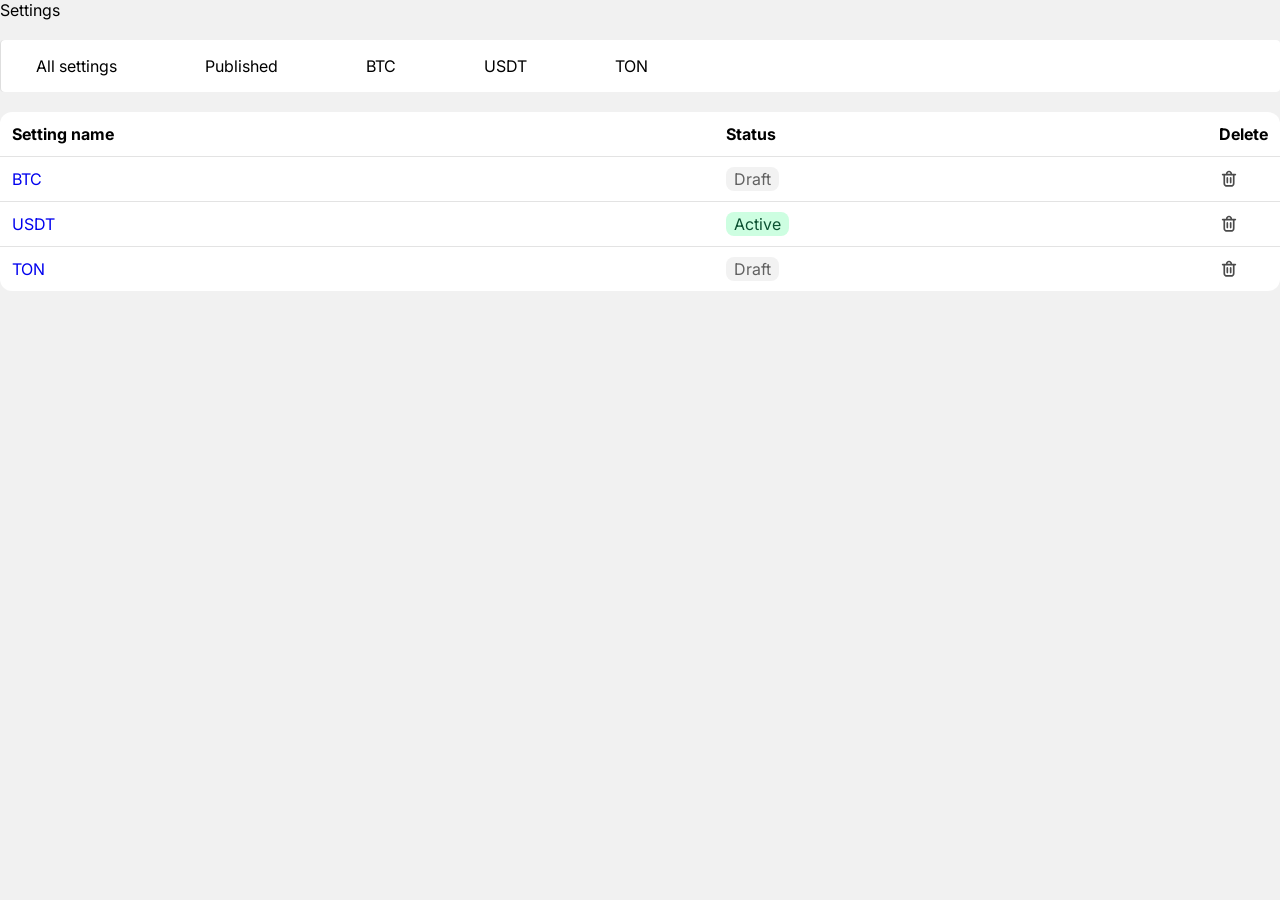
==== index.html @ 53b6f3ab "feat: виправив помилки" ====
<!DOCTYPE html>
<html lang="en">
<head>
    <meta charset="UTF-8">
    <meta name="viewport" content="width=device-width, initial-scale=1.0">
    <title>Web site</title>
    <link rel ="stylesheet" href="./resources/reset.css">
    <link rel ="stylesheet" href="./resources/style.css">
    <link rel="preconnect" href="https://fonts.googleapis.com" />
    <link href="https://fonts.googleapis.com/css2?family=Inter:ital,opsz,wght@0,14..32,100..900;1,14..32,100..900&display=swap" rel="stylesheet">
   
  </head>
<body>
  
      <h1>Settings</h1>
      <div class="wrapper">
        
        <a href="#" class="nav-link">All settings</a>
        <a href="#" class="nav-link">Published</a>
        <a href="#" class="nav-link">BTC</a>
        <a href="#" class="nav-link">USDT</a>
        <a href="#" class="nav-link">TON</a>
      </div>
      <table class="table">
  <thead>
    <tr>
      <th>Setting name</th>
      <th>Status</th>
      <th>Delete</th>
    </tr>
  </thead>
  <tbody>
    <tr class="table-elem">
      <td><a href="#"class="table-link">BTC</a></td>
      <td class="status"><span class="draft">Draft</span></td>
      <td class="delete-icon"><img src="Icon-remove.svg" alt="delete"></td>
    </tr>
    <tr class="table-elem">
      <td><a href="#"class="table-link">USDT</a></td>
      <td class="status"><span class="active">Active</span></td>
      <td class="delete-icon"><img src="Icon-remove.svg" alt="delete"></td>
    </tr>
    <tr class="table-elem">
      <td><a href="#"class="table-link">TON</a></td>
      <td class="status"><span class="draft">Draft</span></td>
      <td class="delete-icon"><img src="Icon-remove.svg" alt="delete"></td>
    </tr>
  </tbody>
</table>
</body>
</html>
---- resources/style.css ----
body{
  font-family: "Inter", sans-serif;
  font-style: normal;
  background-color: #f1f1f1;
}

.container {
  padding: 0 30px;
  display: flex;
  flex-direction: column;
  gap: 27px;
}

.h1{
     color: #000;
  text-align: center;
  font-size: 54px;
  font-weight: bold;
  line-height: 32px;
  letter-spacing: -0.2px;
  text-align: start;
}

.table {
  width: 100%;
  background-color: #fff;
  border-radius: 12px;
  border-collapse: collapse;
}

.table th, .table td {
  border: 1px solid var(--Color-border-border);
  padding: 12px;
  text-align: left;
}

.table-elem {
  height: 44px;
  border-top: 1px solid #e3e3e3;
}

.status {
  height: 20px;
}

.draft {
  background-color: #f2f2f2;
  border-radius: 8px;
  width: 45px;
  color: #616161;
  padding: 2px 8px;
}

.active {
 background-color: #cdfee1;
  border-radius: 8px;
  width: 52px;
  color: #0c5132;
  padding: 2px 8px;
}



.nav-link {
  color: #000;
  display: flex;
  height: 100%;
  align-items: center;
  justify-content: center;
  padding: 10px 36px;
  min-width: 80px;
  white-space: nowrap;
  flex-shrink: 0;
}



.delete-icon  {
  cursor: pointer;
  width: 20px;
  height: 20px;
}

.wrapper {
  display: flex;
  gap: 16px;
  margin: 20px 0;
  width: 100%;
  background-color: #fff;
  height: 52px;
  border-radius: 4px;
  box-shadow: 1px 0 0 0 rgba(0, 0, 0, 0.13) inset;
}
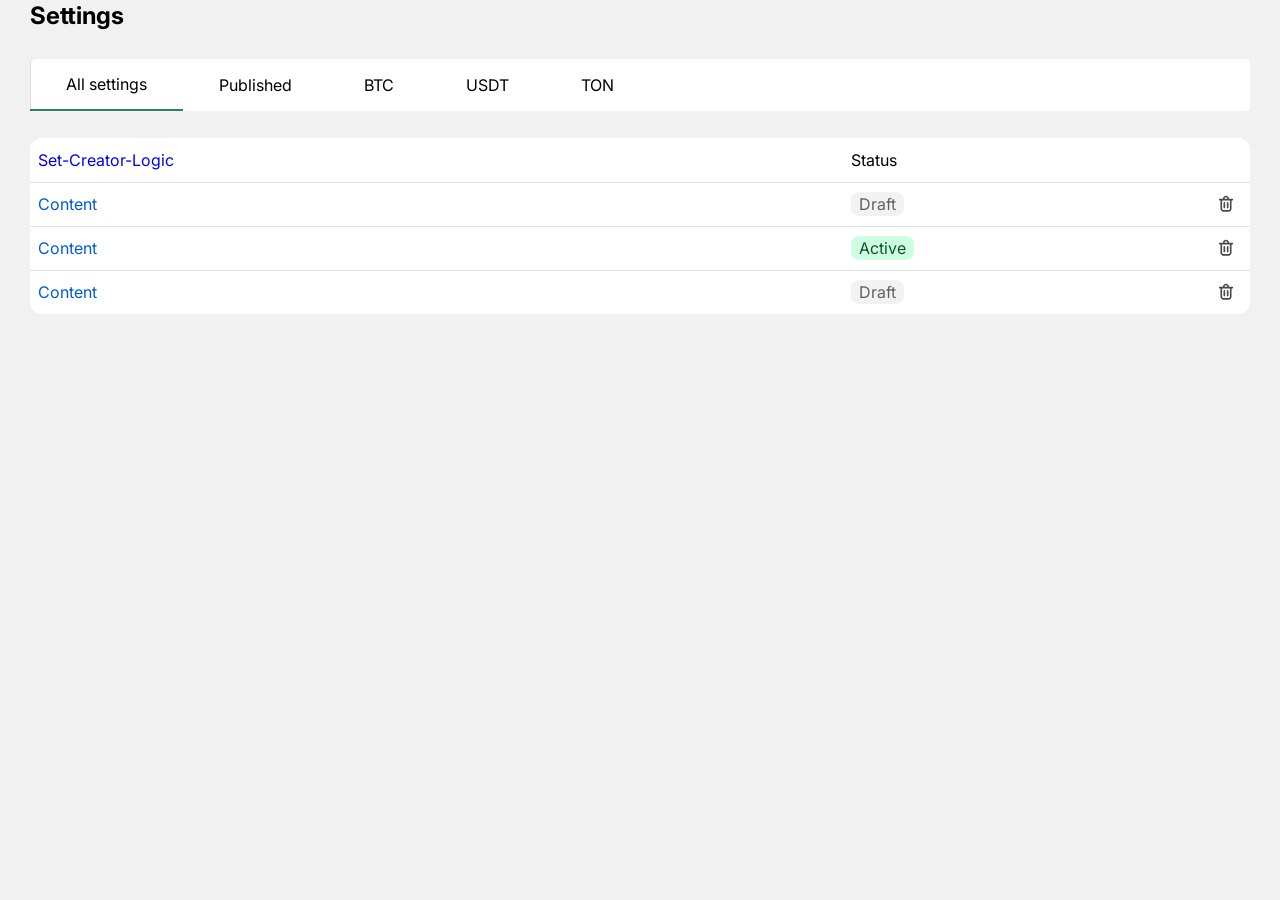
==== commit 6ff9fcc7: "feat: зробив лабу" ====
--- a/index.html
+++ b/index.html
@@ -1,51 +1,73 @@
 <!DOCTYPE html>
 <html lang="en">
-<head>
-    <meta charset="UTF-8">
-    <meta name="viewport" content="width=device-width, initial-scale=1.0">
-    <title>Web site</title>
-    <link rel ="stylesheet" href="./resources/reset.css">
-    <link rel ="stylesheet" href="./resources/style.css">
+  <head>
+    <meta charset="UTF-8" />
+    <meta name="viewport" content="width=device-width, initial-scale=1.0" />
+    <title>Web Site</title>
+    <link rel="stylesheet" href="./resources/reset.css" />
+    <link rel="stylesheet" href="./resources/style.css" />
     <link rel="preconnect" href="https://fonts.googleapis.com" />
-    <link href="https://fonts.googleapis.com/css2?family=Inter:ital,opsz,wght@0,14..32,100..900;1,14..32,100..900&display=swap" rel="stylesheet">
-   
+    <link rel="preconnect" href="https://fonts.gstatic.com" crossorigin />
+    <link
+      href="https://fonts.googleapis.com/css2?family=Inter:ital,opsz,wght@0,14..32,100..900;1,14..32,100..900&display=swap"
+      rel="stylesheet"
+    />
   </head>
-<body>
-  
+  <body>
+    <div class="container">
       <h1>Settings</h1>
-      <div class="wrapper">
-        
-        <a href="#" class="nav-link">All settings</a>
+      <nav class="nav">
+        <a href="#" class="nav-link active-link">All settings</a>
         <a href="#" class="nav-link">Published</a>
         <a href="#" class="nav-link">BTC</a>
         <a href="#" class="nav-link">USDT</a>
         <a href="#" class="nav-link">TON</a>
-      </div>
+      </nav>
       <table class="table">
-  <thead>
-    <tr>
-      <th>Setting name</th>
-      <th>Status</th>
-      <th>Delete</th>
-    </tr>
-  </thead>
-  <tbody>
-    <tr class="table-elem">
-      <td><a href="#"class="table-link">BTC</a></td>
-      <td class="status"><span class="draft">Draft</span></td>
-      <td class="delete-icon"><img src="Icon-remove.svg" alt="delete"></td>
-    </tr>
-    <tr class="table-elem">
-      <td><a href="#"class="table-link">USDT</a></td>
-      <td class="status"><span class="active">Active</span></td>
-      <td class="delete-icon"><img src="Icon-remove.svg" alt="delete"></td>
-    </tr>
-    <tr class="table-elem">
-      <td><a href="#"class="table-link">TON</a></td>
-      <td class="status"><span class="draft">Draft</span></td>
-      <td class="delete-icon"><img src="Icon-remove.svg" alt="delete"></td>
-    </tr>
-  </tbody>
-</table>
-</body>
-</html>
+        <tbody>
+          <thead>
+            <tr>
+              <th class="table-head">
+                <a href="settings.html">Set-Creator-Logic</a>
+              </th>
+              <th class="table-head">Status</th>
+            </tr>
+          </thead>
+          <tr class="table-elem">
+            <td>
+              <a href="#" class="table-link">Content</a>
+            </td>
+            <td class="status"><span class="draft">Draft</span></td>
+            <td class="delete-icon">
+              <button type="button" class="delete-button">
+                <img src="./images/icons/delete-icon.svg" alt="delete icon" />
+              </button>
+            </td>
+          </tr>
+          <tr class="table-elem">
+            <td>
+              <a href="#" class="table-link">Content</a>
+            </td>
+            <td class="status"><span class="active">Active</span></td>
+            <td class="delete-icon">
+              <button type="button" class="delete-button">
+                <img src="./images/icons/delete-icon.svg" alt="delete icon" />
+              </button>
+            </td>
+          </tr>
+          <tr class="table-elem">
+            <td>
+              <a href="#" class="table-link">Content</a>
+            </td>
+            <td class="status"><span class="draft">Draft</span></td>
+            <td class="delete-icon">
+              <button type="button" class="delete-button">
+                <img src="./images/icons/delete-icon.svg" alt="delete icon" />
+              </button>
+            </td>
+          </tr>
+        </tbody>
+      </table>
+    </div>
+  </body>
+</html>
--- a/resources/style.css
+++ b/resources/style.css
@@ -1,68 +1,32 @@
-
-
-body{
+body {
   font-family: "Inter", sans-serif;
   font-style: normal;
   background-color: #f1f1f1;
 }
-
 .container {
   padding: 0 30px;
   display: flex;
   flex-direction: column;
   gap: 27px;
 }
-
-.h1{
-     color: #000;
+h1 {
+  color: #000;
   text-align: center;
-  font-size: 54px;
+  font-size: 24px;
   font-weight: bold;
   line-height: 32px;
   letter-spacing: -0.2px;
   text-align: start;
 }
 
-.table {
-  width: 100%;
-  background-color: #fff;
-  border-radius: 12px;
-  border-collapse: collapse;
-}
-
-.table th, .table td {
-  border: 1px solid var(--Color-border-border);
-  padding: 12px;
-  text-align: left;
-}
-
-.table-elem {
-  height: 44px;
-  border-top: 1px solid #e3e3e3;
-}
-
-.status {
-  height: 20px;
-}
-
-.draft {
-  background-color: #f2f2f2;
-  border-radius: 8px;
-  width: 45px;
-  color: #616161;
-  padding: 2px 8px;
-}
-
-.active {
- background-color: #cdfee1;
-  border-radius: 8px;
-  width: 52px;
-  color: #0c5132;
-  padding: 2px 8px;
-}
-
-
-
+.nav {
+  width: 100%;
+  background-color: #fff;
+  display: flex;
+  height: 52px;
+  border-radius: 4px;
+  box-shadow: 1px 0 0 0 rgba(0, 0, 0, 0.13) inset;
+}
 .nav-link {
   color: #000;
   display: flex;
@@ -74,23 +38,502 @@
   white-space: nowrap;
   flex-shrink: 0;
 }
-
-
-
-.delete-icon  {
-  cursor: pointer;
+.active-link {
+  border-bottom: 2px solid #29845a;
+}
+.table {
+  width: 100%;
+  background-color: #fff;
+  border-radius: 12px;
+  border-collapse: collapse;
+}
+.table-head {
+  text-align: left;
+  height: 44px;
+  font-weight: normal;
+}
+.table-head:first-child {
+  padding-left: 8px;
+}
+.table-elem {
+  height: 44px;
+  border-top: 1px solid #e3e3e3;
+}
+.delete-icon {
   width: 20px;
   height: 20px;
 }
+.table-link {
+  color: #005bd3;
+  padding-left: 8px;
+}
+.delete-button {
+  padding-right: 8px;
+  width: 40px;
+  height: 40px;
+}
+.status {
+  height: 20px;
+}
+.active {
+  background-color: #cdfee1;
+  border-radius: 8px;
+  width: 52px;
+  color: #0c5132;
+  padding: 2px 8px;
+}
+.draft {
+  background-color: #f2f2f2;
+  border-radius: 8px;
+  width: 45px;
+  color: #616161;
+  padding: 2px 8px;
+}
 
 .wrapper {
+  margin-top: 10px;
+  width: 100%;
+  height: 28px;
+  display: flex;
+  justify-content: space-between;
+  align-items: center;
+  margin-bottom: -20px;
+}
+
+.headers-wrapper {
+  display: flex;
+  gap: 12px;
+}
+
+.headers {
+  color: #616161;
+  font-size: 14px;
+  font-weight: 450;
+  line-height: 20px;
+}
+
+.btn-wrapper {
+  display: flex;
+  align-items: center;
+  gap: 6px;
+}
+
+.btn {
+  padding: 6px 12px;
+  border-radius: 8px;
+  background-color: #fff;
+  box-shadow: 0 -1px 0 0 #b5b5b5 inset, -1px 0 0 0 #e3e3e3 inset,
+    1px 0 0 0 #e3e3e3 inset, 0 1px 0 0 #e3e3e3 inset;
+}
+
+.btn:first-child:hover {
+  background-color: #f1f1f1;
+  transition-duration: 200ms;
+}
+
+.disabled {
+  color: #b5b5b5;
+  background-color: #000;
+  opacity: 0.1;
+}
+
+.btn-link {
+  color: #fff;
+  padding: 6px 12px;
+  border-radius: 8px;
+  background-color: #fff;
+  box-shadow: inset 0 1px 2px rgba(255, 255, 255, 0.4),
+    0 2px 4px rgba(0, 0, 0, 0.3), 0 6px 12px rgba(0, 0, 0, 0.2);
+  background-color: #303030;
+}
+
+.btn-link:hover {
+  background-color: #0d0d0d;
+  transition-duration: 200ms;
+}
+
+.input-wrapper {
+  background-color: #fff;
+  width: 100%;
+  height: 86px;
+  border-radius: 4px;
+  padding: 12px;
+  margin-bottom: 36px;
+}
+
+.title {
+  margin-bottom: 12px;
+  color: #303030;
+  font-size: 14px;
+  font-weight: 450;
+  line-height: 20px;
+}
+
+.input {
+  display: flex;
+  padding: 6px 12px 6px;
+  align-items: center;
+  align-self: stretch;
+  border: 1px solid #8a8a8a;
+  border-radius: 8px;
+  background-color: #fdfdfd;
+  width: 100%;
+}
+
+.img-wrapper {
+  width: 800px;
+  height: 420px;
+  background-color: #fff;
+  border-radius: 12px;
+  margin: auto;
+  display: flex;
+  flex-direction: column;
+  align-items: center;
+  padding: 40px 16px 64px;
+  margin-bottom: 36px;
+}
+
+.text {
+  color: #303030;
+  font-size: 14px;
+  font-weight: 650;
+  line-height: 20px;
+  margin-bottom: 6px;
+}
+
+.img {
+  width: 148px;
+  margin-bottom: 27px;
+}
+
+.little-text {
+  color: #303030;
+  font-size: 12px;
+  font-weight: 450;
+  line-height: 16px;
+  margin-bottom: 16px;
+}
+
+.formulas-wrapper {
+  width: 100%;
+  border-radius: 8px;
+  background-color: #fff;
+  padding: 12px;
+  margin-bottom: 20px;
+}
+
+.h3 {
+  color: #303030;
+  font-size: 20px;
+  font-weight: 650;
+  line-height: 24px;
+  letter-spacing: -0.2px;
+  margin-bottom: 12px;
+}
+
+.list-item {
+  display: flex;
+  justify-content: space-between;
+  align-items: center;
+  height: 44px;
+}
+
+.icons-wrapper {
+  display: flex;
+  gap: 30px;
+}
+
+.section {
   display: flex;
   gap: 16px;
-  margin: 20px 0;
-  width: 100%;
-  background-color: #fff;
-  height: 52px;
+  margin-top: -40px;
+  margin-bottom: 20px;
+}
+.formula {
+  width: 50%;
+  background-color: #fff;
+  border-radius: 8px;
+  padding: 28px 20px;
+  height: 632px;
+}
+
+.formula-wrapper {
+  display: flex;
+  gap: 4px;
+  margin-bottom: 14px;
+}
+
+.formula-text {
+  color: #303030;
+  font-size: 20px;
+  font-weight: 650;
+  line-height: 24px;
+  letter-spacing: -0.2px;
+}
+
+.label {
+  margin-bottom: 12px;
+}
+
+.label-text {
+  color: #303030;
+  font-size: 13px;
+  font-weight: 450;
+  line-height: 20px;
+}
+
+.label-bottom-text {
+  color: #616161;
+  font-size: 13px;
+  font-weight: 450;
+  line-height: 20px;
+}
+
+.box {
+  padding: 12px;
+  border: 1px solid #8a8a8a;
+  border-radius: 8px;
+  position: relative;
+}
+
+.box-text {
+  color: #616161;
+  font-size: 13px;
+  font-weight: 450;
+  line-height: 20px;
+  margin-bottom: 4px;
+}
+
+.box-icon {
+  position: absolute;
+  top: 19px;
+  left: 20px;
+}
+
+.box-input {
+  padding-left: 30px;
+}
+
+.box-list-item {
+  display: flex;
+  align-items: center;
+  gap: 10px;
+  padding: 12px;
+}
+
+.box-list-item:not(:first-child) {
+  border-top: 1px solid #e3e3e3;
+}
+
+.box-list-item-text {
+  color: #303030;
+  font-size: 13px;
+  font-weight: 650;
+  line-height: 20px;
+}
+
+.box-btn {
+  width: 100%;
+  color: #fff;
+  padding: 6px 12px;
+  border-radius: 8px;
+  background-color: #fff;
+  box-shadow: inset 0 1px 2px rgba(255, 255, 255, 0.4),
+    0 2px 4px rgba(0, 0, 0, 0.3), 0 6px 12px rgba(0, 0, 0, 0.2);
+  background-color: #303030;
+}
+
+.box-btn:hover {
+  background-color: #0d0d0d;
+  transition-duration: 200ms;
+}
+
+.inner-section {
+  width: 50%;
+  display: flex;
+  flex-direction: column;
+  gap: 12px;
+}
+
+.collections {
+  width: 100%;
+  background-color: #fff;
+  border-radius: 8px;
+  padding: 28px 20px;
+  position: relative;
+}
+
+.collections-icon {
+  position: absolute;
+  top: 71px;
+  left: 26px;
+}
+
+.collections-text {
+  color: #303030;
+  font-size: 20px;
+  font-weight: 650;
+  line-height: 24px;
+  letter-spacing: -0.2px;
+  margin-bottom: 12px;
+}
+
+.checkbox-wrapper {
+  display: flex;
+  gap: 12px;
+}
+
+.custom-checkbox {
+  display: inline-flex;
+  position: relative;
+}
+
+.line::before {
+  content: "";
+  position: absolute;
+  top: 50%;
+  left: 50%;
+  width: 12px;
+  height: 2px;
+  border-radius: 2px;
+  background-color: white;
+  transform: translate(-50%, -50%);
+}
+
+.line {
+  width: 20px;
+  height: 20px;
+  background-color: #fdfdfd;
   border-radius: 4px;
-  box-shadow: 1px 0 0 0 rgba(0, 0, 0, 0.13) inset;
-}
-
+  border: 1px solid #8a8a8a;
+  display: flex;
+  align-items: center;
+  justify-content: center;
+  cursor: pointer;
+  transition: background 0.3s ease;
+}
+
+.line::after {
+  content: "";
+  width: 12px;
+  height: 2px;
+  background-color: white;
+  border-radius: 1px;
+  opacity: 0;
+  transition: opacity 0.2s ease;
+}
+
+.checkbox:checked + .line {
+  background-color: #303030;
+}
+
+.custom-checkbox .checkbox:checked + .line::after {
+  opacity: 1;
+}
+
+.checkbox:checked + .checkbox-checkmark {
+  background-color: #303030;
+}
+
+.checkbox-checkmark {
+  width: 20px;
+  height: 20px;
+  background-color: #fdfdfd;
+  border-radius: 4px;
+  border: 1px solid #8a8a8a;
+  display: flex;
+  align-items: center;
+  justify-content: center;
+  cursor: pointer;
+  transition: background 0.3s ease;
+}
+
+.checkbox-checkmark::after {
+  content: "";
+  width: 6px;
+  height: 9px;
+  border: solid white;
+  border-width: 0 3px 3px 0;
+  border-radius: 1px;
+  transform: rotate(45deg);
+  opacity: 0;
+  transition: opacity 0.2s ease;
+}
+
+.custom-checkbox .checkbox:checked + .checkbox-checkmark::after {
+  opacity: 1;
+}
+
+.checkbox {
+  display: none;
+}
+
+.collections-btn-wrapper {
+  display: flex;
+  gap: 2px;
+}
+
+.collections-btn-cancel {
+  width: 100%;
+  color: #303030;
+  padding: 6px 12px;
+  border-radius: 8px;
+  background-color: #fff;
+  box-shadow: 0 -1px 0 0 #b5b5b5 inset, -1px 0 0 0 #e3e3e3 inset,
+    1px 0 0 0 #e3e3e3 inset, 0 1px 0 0 #e3e3e3 inset;
+}
+
+.collections-btn-save {
+  width: 100%;
+  color: #fff;
+  padding: 6px 12px;
+  border-radius: 8px;
+  box-shadow: inset 0 1px 2px rgba(255, 255, 255, 0.4),
+    0 2px 4px rgba(0, 0, 0, 0.3), 0 6px 12px rgba(0, 0, 0, 0.2);
+  background-color: #303030;
+}
+
+.collections-btn-save:hover {
+  background-color: #0d0d0d;
+  transition-duration: 200ms;
+}
+.collections-btn-cancel:hover {
+  background-color: #ececec;
+  transition-duration: 200ms;
+}
+
+.arrow-icon {
+  position: absolute;
+  right: 20px;
+  top: 36px;
+}
+
+.product-box {
+  display: flex;
+  gap: 6px;
+  align-items: center;
+}
+
+.product-list-item {
+  display: flex;
+  flex-direction: column;
+  gap: 10px;
+  padding: 12px;
+}
+
+.product-list-item:not(:first-child) {
+  border-top: 1px solid #e3e3e3;
+}
+
+.variant-products {
+  padding-left: 36px;
+  display: flex;
+  flex-direction: column;
+  gap: 12px;
+}
+
+.variants {
+  display: flex;
+  gap: 6px;
+  align-items: center;
+}
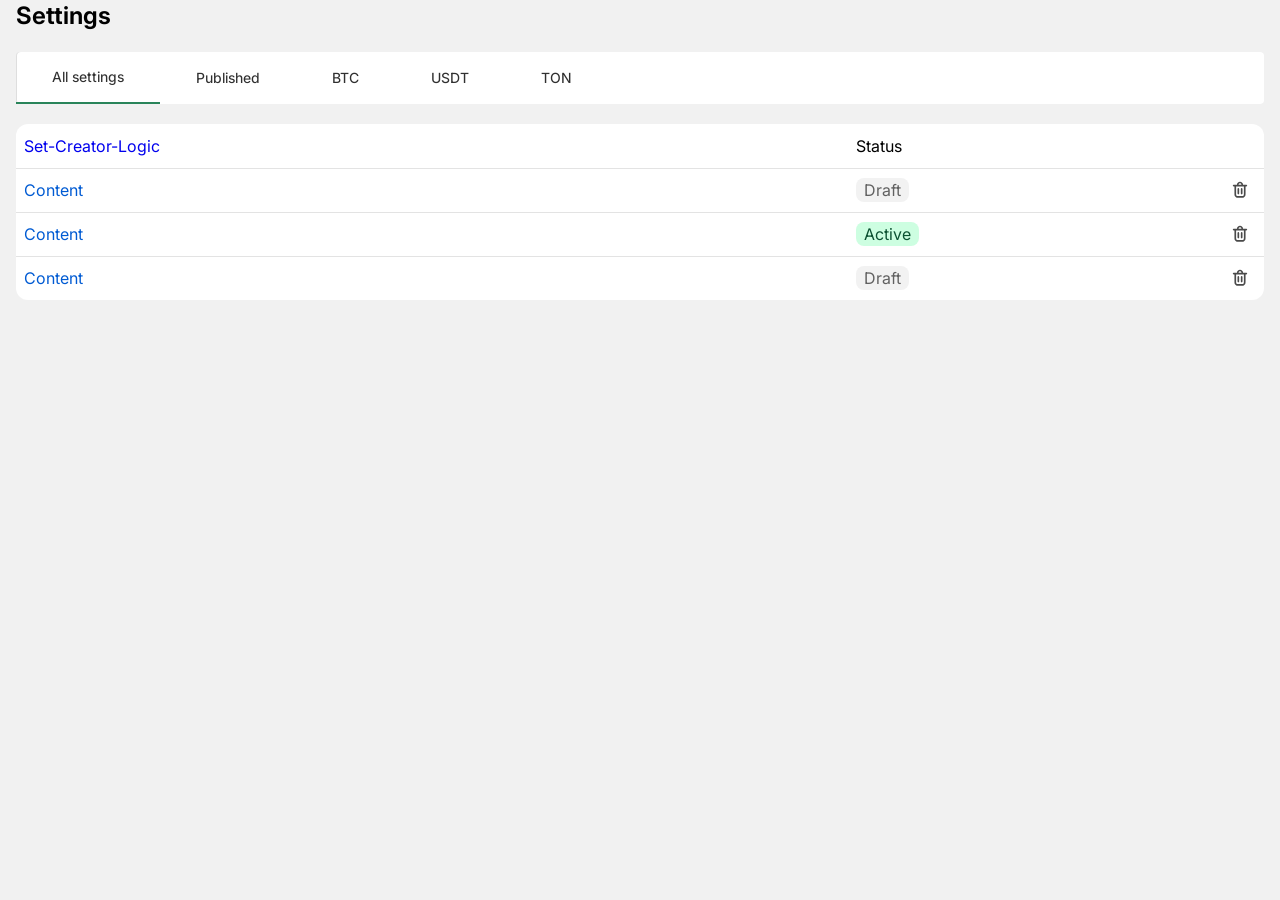
==== commit 560345ba: "feat: зробив лабу 4" ====
--- a/index.html
+++ b/index.html
@@ -5,7 +5,7 @@
     <meta name="viewport" content="width=device-width, initial-scale=1.0" />
     <title>Web Site</title>
     <link rel="stylesheet" href="./resources/reset.css" />
-    <link rel="stylesheet" href="./resources/style.css" />
+    <link rel="stylesheet" href="./scss/styles.css" />
     <link rel="preconnect" href="https://fonts.googleapis.com" />
     <link rel="preconnect" href="https://fonts.gstatic.com" crossorigin />
     <link
--- a/scss/styles.css
+++ b/scss/styles.css
@@ -0,0 +1,620 @@
+body {
+  font-family: "Inter", sans-serif;
+  font-style: normal;
+  background-color: #f1f1f1;
+}
+
+.container {
+  width: 100%;
+  padding: 0 16px;
+  display: flex;
+  flex-direction: column;
+  gap: 16px;
+}
+
+@media (min-width: 768px) {
+  .container {
+    gap: 20px;
+  }
+}
+@media (min-width: 1440px) {
+  .container {
+    padding: 0 30px;
+    gap: 27px;
+  }
+}
+h1 {
+  font-size: 24px;
+  font-weight: 650;
+  line-height: 32px;
+  color: #000;
+  text-align: start;
+}
+
+.nav {
+  width: 100%;
+  background-color: #fff;
+  display: flex;
+  height: 42px;
+  border-radius: 4px;
+  box-shadow: 1px 0 0 0 rgba(0, 0, 0, 0.13) inset;
+}
+
+@media (min-width: 768px) {
+  .nav {
+    height: 52px;
+  }
+}
+.nav-link {
+  color: #000;
+  display: flex;
+  height: 100%;
+  align-items: center;
+  justify-content: center;
+  min-width: 50px;
+  padding: 6px 10px;
+  font-size: 14px;
+  font-weight: 450;
+  line-height: 16px;
+  color: #303030;
+}
+
+@media (min-width: 768px) {
+  .nav-link {
+    min-width: 68px;
+    padding: 10px 36px;
+    font-size: 14px;
+    font-weight: 450;
+    line-height: 20px;
+    color: #303030;
+  }
+}
+@media (min-width: 1440px) {
+  .nav-link {
+    min-width: 80px;
+    font-size: 16px;
+    font-weight: 450;
+    line-height: 24px;
+    color: #303030;
+  }
+}
+.active-link {
+  border-bottom: 2px solid #29845a;
+}
+
+.table {
+  width: 100%;
+  background-color: #fff;
+  border-radius: 12px;
+  border-collapse: collapse;
+}
+
+.table-head {
+  text-align: left;
+  height: 44px;
+  font-weight: normal;
+}
+
+.table-head:first-child {
+  padding-left: 8px;
+}
+
+.table-elem {
+  height: 44px;
+  border-top: 1px solid #e3e3e3;
+}
+
+.delete-icon {
+  width: 20px;
+  height: 20px;
+}
+
+.table-link {
+  color: #005bd3;
+  padding-left: 8px;
+}
+
+.delete-button {
+  padding-right: 8px;
+  width: 40px;
+  height: 40px;
+}
+
+.status {
+  height: 20px;
+}
+
+.active {
+  background-color: #cdfee1;
+  border-radius: 8px;
+  width: 52px;
+  color: #0c5132;
+  padding: 2px 8px;
+}
+
+.draft {
+  background-color: #f2f2f2;
+  border-radius: 8px;
+  width: 45px;
+  color: #616161;
+  padding: 2px 8px;
+}
+
+.wrapper {
+  margin-top: 10px;
+  width: 100%;
+  min-height: 28px;
+  display: flex;
+  flex-direction: column;
+  gap: 12px;
+}
+
+@media (min-width: 768px) {
+  .wrapper {
+    flex-direction: row;
+    justify-content: space-between;
+    align-items: center;
+    margin-bottom: -10px;
+  }
+}
+@media (min-width: 1440px) {
+  .wrapper {
+    margin-bottom: -20px;
+  }
+}
+.headers-wrapper {
+  display: flex;
+  gap: 12px;
+}
+
+.headers {
+  font-size: 14px;
+  font-weight: 450;
+  line-height: 20px;
+  color: #616161;
+}
+
+.btn-wrapper {
+  display: flex;
+  align-items: center;
+  gap: 6px;
+}
+
+.btn {
+  padding: 6px 12px;
+  border-radius: 8px;
+  background-color: #fff;
+  color: #303030;
+  cursor: pointer;
+  transition: background-color 200ms ease;
+  box-shadow: 0 -1px 0 0 #b5b5b5 inset, -1px 0 0 0 #e3e3e3 inset, 1px 0 0 0 #e3e3e3 inset, 0 1px 0 0 #e3e3e3 inset;
+}
+
+.btn:first-child:hover {
+  background-color: #f1f1f1;
+  transition-duration: 200ms;
+}
+
+.disabled {
+  color: #b5b5b5;
+  background-color: #000;
+  opacity: 0.1;
+}
+
+.btn-link {
+  padding: 6px 12px;
+  border-radius: 8px;
+  background-color: #303030;
+  color: #fff;
+  cursor: pointer;
+  transition: background-color 200ms ease;
+  box-shadow: inset 0 1px 2px rgba(255, 255, 255, 0.4), 0 2px 4px rgba(0, 0, 0, 0.3), 0 6px 12px rgba(0, 0, 0, 0.2);
+}
+
+.btn-link:hover {
+  background-color: #0d0d0d;
+  transition-duration: 200ms;
+}
+
+.input-wrapper {
+  background-color: #fff;
+  width: 100%;
+  height: 86px;
+  border-radius: 4px;
+  padding: 12px;
+  margin-bottom: 36px;
+}
+
+.title {
+  margin-bottom: 12px;
+  font-size: 14px;
+  font-weight: 450;
+  line-height: 20px;
+  color: #303030;
+}
+
+.input {
+  display: flex;
+  padding: 6px 12px 6px;
+  align-items: center;
+  align-self: stretch;
+  border: 1px solid #8a8a8a;
+  border-radius: 8px;
+  background-color: #fdfdfd;
+  width: 100%;
+}
+
+.img-wrapper {
+  width: 100%;
+  max-width: 800px;
+  height: 420px;
+  background-color: #fff;
+  border-radius: 12px;
+  margin: auto;
+  display: flex;
+  flex-direction: column;
+  align-items: center;
+  padding: 40px 16px 64px;
+  margin-bottom: 36px;
+}
+
+.text {
+  font-size: 14px;
+  font-weight: 650;
+  line-height: 20px;
+  color: #303030;
+  margin-bottom: 6px;
+}
+
+.img {
+  width: 148px;
+  margin-bottom: 27px;
+}
+
+.little-text {
+  font-size: 12px;
+  font-weight: 450;
+  line-height: 16px;
+  color: #303030;
+  margin-bottom: 16px;
+}
+
+.formulas-wrapper {
+  width: 100%;
+  border-radius: 8px;
+  background-color: #fff;
+  padding: 12px;
+  margin-bottom: 20px;
+}
+
+.list-link {
+  font-size: 14px;
+}
+
+@media (min-width: 768px) {
+  .list-link {
+    font-size: 16px;
+  }
+}
+.h3 {
+  letter-spacing: -0.2px;
+  margin-bottom: 12px;
+  font-size: 20px;
+  font-weight: 650;
+  line-height: 24px;
+  color: #303030;
+}
+
+.list-item {
+  display: flex;
+  justify-content: space-between;
+  align-items: center;
+  height: 44px;
+}
+
+.icons-wrapper {
+  display: flex;
+  gap: 30px;
+}
+
+.section {
+  display: flex;
+  flex-direction: column;
+  gap: 16px;
+  margin-top: -40px;
+  margin-bottom: 20px;
+}
+
+@media (min-width: 768px) {
+  .section {
+    flex-direction: row;
+  }
+}
+.formula {
+  width: 100%;
+  background-color: #fff;
+  border-radius: 8px;
+  padding: 28px 20px;
+}
+
+@media only screen and (min-width: 768px) {
+  .formula {
+    width: 50%;
+    height: 632px;
+  }
+}
+.formula-wrapper {
+  display: flex;
+  gap: 4px;
+  margin-bottom: 14px;
+}
+
+.formula-text {
+  font-size: 20px;
+  font-weight: 650;
+  line-height: 24px;
+  color: #303030;
+  letter-spacing: -0.2px;
+}
+
+.label {
+  margin-bottom: 12px;
+}
+
+.label-text {
+  font-size: 14px;
+  font-weight: 450;
+  line-height: 20px;
+  color: #303030;
+}
+
+.label-bottom-text {
+  font-size: 14px;
+  font-weight: 450;
+  line-height: 20px;
+  color: #616161;
+}
+
+.box {
+  padding: 12px;
+  border: 1px solid #8a8a8a;
+  border-radius: 8px;
+  position: relative;
+}
+
+.box-text {
+  font-size: 14px;
+  font-weight: 450;
+  line-height: 20px;
+  color: #616161;
+  margin-bottom: 4px;
+}
+
+.box-icon {
+  position: absolute;
+  top: 19px;
+  left: 20px;
+}
+
+.box-input {
+  padding-left: 30px;
+}
+
+.box-list-item {
+  display: flex;
+  align-items: center;
+  gap: 10px;
+  padding: 12px;
+}
+
+.box-list-item:not(:first-child) {
+  border-top: 1px solid #e3e3e3;
+}
+
+.box-list-item-text {
+  font-size: 14px;
+  font-weight: 650;
+  line-height: 20px;
+  color: #303030;
+}
+
+.box-btn {
+  width: 100%;
+  padding: 6px 12px;
+  border-radius: 8px;
+  background-color: #303030;
+  color: #fff;
+  cursor: pointer;
+  transition: background-color 200ms ease;
+  box-shadow: inset 0 1px 2px rgba(255, 255, 255, 0.4), 0 2px 4px rgba(0, 0, 0, 0.3), 0 6px 12px rgba(0, 0, 0, 0.2);
+}
+
+.box-btn:hover {
+  background-color: #0d0d0d;
+  transition-duration: 200ms;
+}
+
+.inner-section {
+  width: 100%;
+  display: flex;
+  flex-direction: column;
+  gap: 12px;
+}
+
+@media only screen and (min-width: 768px) {
+  .inner-section {
+    width: 50%;
+  }
+}
+.collections {
+  width: 100%;
+  background-color: #fff;
+  border-radius: 8px;
+  padding: 28px 20px;
+  position: relative;
+}
+
+.collections-icon {
+  position: absolute;
+  top: 71px;
+  left: 26px;
+}
+
+.collections-text {
+  font-size: 20px;
+  font-weight: 650;
+  line-height: 24px;
+  color: #303030;
+  letter-spacing: -0.2px;
+  margin-bottom: 12px;
+}
+
+.checkbox-wrapper {
+  display: flex;
+  gap: 12px;
+}
+
+.custom-checkbox {
+  display: inline-flex;
+  position: relative;
+}
+
+.line,
+.checkbox-checkmark {
+  width: 20px;
+  height: 20px;
+  background-color: #fff;
+  border-radius: 4px;
+  border: 1px solid #8a8a8a;
+  display: flex;
+  align-items: center;
+  justify-content: center;
+  cursor: pointer;
+  transition: background 200ms ease;
+}
+
+.line::before {
+  content: "";
+  position: absolute;
+  top: 50%;
+  left: 50%;
+  width: 12px;
+  height: 2px;
+  border-radius: 2px;
+  background-color: white;
+  transform: translate(-50%, -50%);
+}
+
+.line::after {
+  content: "";
+  width: 12px;
+  height: 2px;
+  background-color: white;
+  border-radius: 1px;
+  opacity: 0;
+  transition: opacity 0.2s ease;
+}
+
+.checkbox:checked + .line {
+  background-color: #303030;
+}
+
+.custom-checkbox .checkbox:checked + .line::after {
+  opacity: 1;
+}
+
+.checkbox:checked + .checkbox-checkmark {
+  background-color: #303030;
+}
+
+.checkbox-checkmark::after {
+  content: "";
+  width: 6px;
+  height: 9px;
+  border: solid white;
+  border-width: 0 3px 3px 0;
+  border-radius: 1px;
+  transform: rotate(45deg);
+  opacity: 0;
+  transition: opacity 0.2s ease;
+}
+
+.custom-checkbox .checkbox:checked + .checkbox-checkmark::after {
+  opacity: 1;
+}
+
+.checkbox {
+  display: none;
+}
+
+.collections-btn-wrapper {
+  display: flex;
+  gap: 2px;
+}
+
+.collections-btn-cancel {
+  width: 100%;
+  padding: 6px 12px;
+  border-radius: 8px;
+  background-color: #fff;
+  color: #303030;
+  cursor: pointer;
+  transition: background-color 200ms ease;
+  box-shadow: 0 -1px 0 0 #b5b5b5 inset, -1px 0 0 0 #e3e3e3 inset, 1px 0 0 0 #e3e3e3 inset, 0 1px 0 0 #e3e3e3 inset;
+}
+
+.collections-btn-save {
+  width: 100%;
+  border-radius: 8px;
+  background-color: #303030;
+  color: #fff;
+  cursor: pointer;
+  transition: background-color 200ms ease;
+  box-shadow: inset 0 1px 2px rgba(255, 255, 255, 0.4), 0 2px 4px rgba(0, 0, 0, 0.3), 0 6px 12px rgba(0, 0, 0, 0.2);
+}
+
+.collections-btn-save:hover {
+  background-color: #0d0d0d;
+  transition-duration: 200ms;
+}
+
+.collections-btn-cancel:hover {
+  background-color: #ececec;
+  transition-duration: 200ms;
+}
+
+.arrow-icon {
+  position: absolute;
+  right: 20px;
+  top: 36px;
+}
+
+.product-box {
+  display: flex;
+  gap: 6px;
+  align-items: center;
+}
+
+.product-list-item {
+  display: flex;
+  flex-direction: column;
+  gap: 10px;
+  padding: 12px;
+}
+
+.product-list-item:not(:first-child) {
+  border-top: 1px solid #e3e3e3;
+}
+
+.variant-products {
+  padding-left: 36px;
+  display: flex;
+  flex-direction: column;
+  gap: 12px;
+}
+
+.variants {
+  display: flex;
+  gap: 6px;
+  align-items: center;
+}/*# sourceMappingURL=styles.css.map */
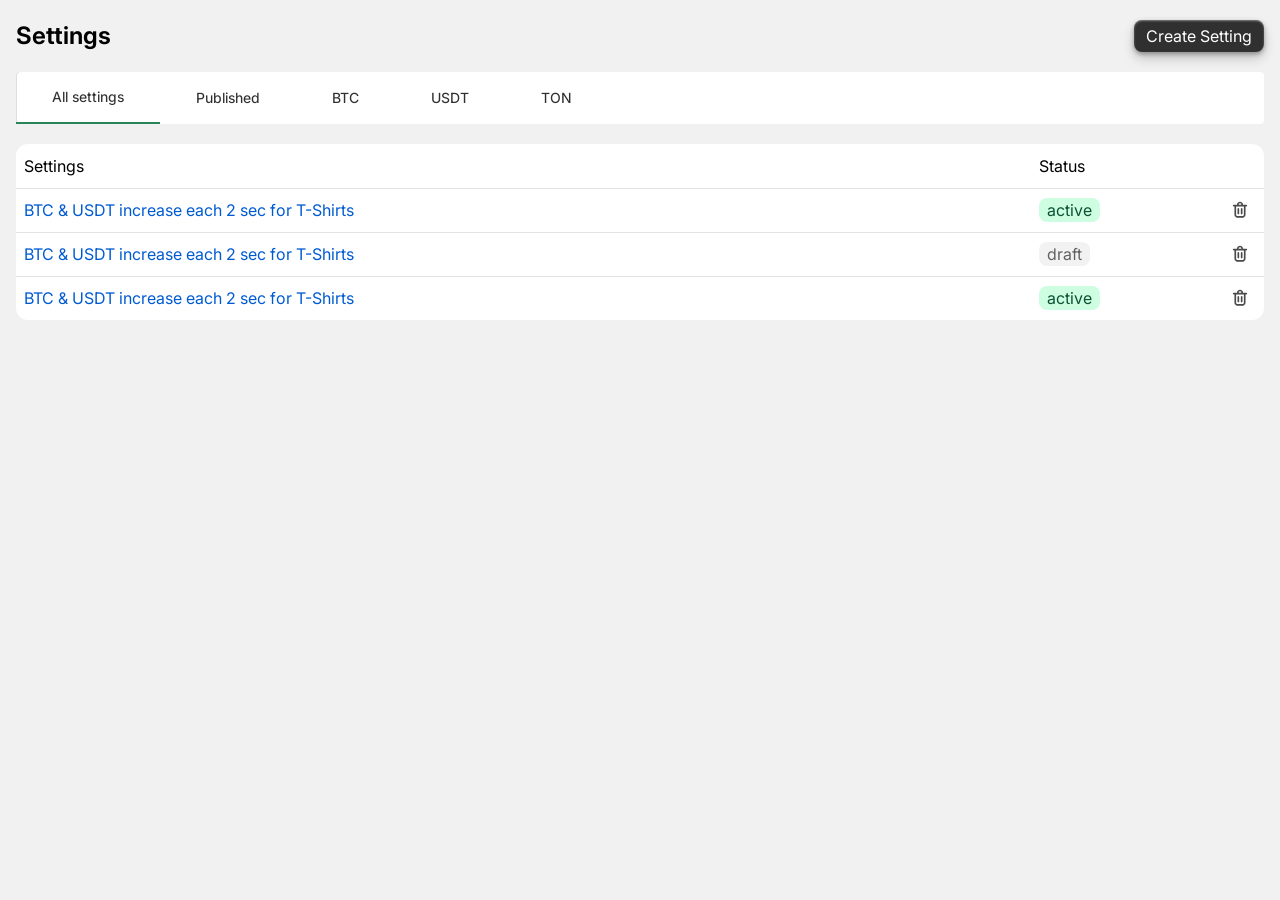
==== commit a1508016: "feat: add scripts" ====
--- a/index.html
+++ b/index.html
@@ -15,7 +15,10 @@
   </head>
   <body>
     <div class="container">
-      <h1>Settings</h1>
+      <div class="index-wrapper">
+        <h1>Settings</h1>
+        <a href="settings.html" class="btn-link"> Create Setting </a>
+      </div>
       <nav class="nav">
         <a href="#" class="nav-link active-link">All settings</a>
         <a href="#" class="nav-link">Published</a>
@@ -27,47 +30,259 @@
         <tbody>
           <thead>
             <tr>
-              <th class="table-head">
-                <a href="settings.html">Set-Creator-Logic</a>
-              </th>
+               <th class="table-head">Settings</th>
               <th class="table-head">Status</th>
             </tr>
           </thead>
-          <tr class="table-elem">
+          <tr class="table-elem hidden settingTemplateElem">
             <td>
-              <a href="#" class="table-link">Content</a>
+              <a href="settings.html" class="table-link">Content</a>
             </td>
-            <td class="status"><span class="draft">Draft</span></td>
+            <td class="status">
+              <span class="setting-status">Draft</span>
+            </td>
             <td class="delete-icon">
-              <button type="button" class="delete-button">
-                <img src="./images/icons/delete-icon.svg" alt="delete icon" />
-              </button>
-            </td>
-          </tr>
-          <tr class="table-elem">
-            <td>
-              <a href="#" class="table-link">Content</a>
-            </td>
-            <td class="status"><span class="active">Active</span></td>
-            <td class="delete-icon">
-              <button type="button" class="delete-button">
-                <img src="./images/icons/delete-icon.svg" alt="delete icon" />
-              </button>
-            </td>
-          </tr>
-          <tr class="table-elem">
-            <td>
-              <a href="#" class="table-link">Content</a>
-            </td>
-            <td class="status"><span class="draft">Draft</span></td>
-            <td class="delete-icon">
-              <button type="button" class="delete-button">
+              <button type="button" class="delete-button remove-btn">
                 <img src="./images/icons/delete-icon.svg" alt="delete icon" />
               </button>
             </td>
           </tr>
         </tbody>
       </table>
+       <div class="img-wrapper hidden emptyState">
+        <img src="./images/chair.png" alt="chair" class="img" />
+        <p class="text">Oopsie, seems that you have no settings yet</p>
+        <p class="little-text">Create your first setting!</p>
+        <a href="settings.html" class="btn-link">+</a>
+      </div>
     </div>
+    <script type="application/json" id="state">
+      {
+        "currencies": [
+          {
+            "id": 1,
+            "title": "BTC",
+            "value": 0.0001
+          },
+          {
+            "id": 2,
+            "title": "USDT",
+            "value": 1
+          }
+        ],
+        "settings": [
+          {
+            "id": 1,
+            "title": "BTC & USDT increase each 2 sec for T-Shirts",
+            "status": "active",
+            "formulas": [
+              {
+                "id": 1,
+                "title": "BTC in used for T-Shirts",
+                "formula": "X * Y",
+                "frequency": 2000,
+                "currency": "BTC",
+                "targets": {
+                  "collectionsIds": [1, 2],
+                  "products": [
+                    {
+                      "id": 1,
+                      "variantsIds": [1, 2]
+                    }
+                  ]
+                }
+              },
+              {
+                "id": 1,
+                "title": "USDT in used for hoodies",
+                "formula": "X + Y",
+                "frequency": 2000,
+                "currency": "USDT",
+                "targets": {
+                  "collectionsIds": [3, 4],
+                  "products": [
+                    {
+                      "id": 3,
+                      "variants": [1, 2, 3]
+                    }
+                  ]
+                }
+              }
+            ]
+          },
+          {
+            "id": 2,
+            "title": "BTC & USDT increase each 2 sec for T-Shirts",
+            "status": "draft",
+            "formulas": [
+              {
+                "id": 1,
+                "title": "BTC in used for T-Shirts",
+                "formula": "X * Y",
+                "frequency": 2000,
+                "currency": "BTC",
+                "targets": {
+                  "collectionsIds": [1, 2],
+                  "products": [
+                    {
+                      "id": 1,
+                      "variantsIds": [1, 2]
+                    }
+                  ]
+                }
+              },
+              {
+                "id": 1,
+                "title": "USDT in used for hoodies",
+                "formula": "X + Y",
+                "frequency": 2000,
+                "currency": "USDT",
+                "targets": {
+                  "collectionsIds": [3, 4],
+                  "products": [
+                    {
+                      "id": 3,
+                      "variants": [1, 2, 3]
+                    }
+                  ]
+                }
+              }
+            ]
+          },
+          {
+            "id": 3,
+            "title": "BTC & USDT increase each 2 sec for T-Shirts",
+            "status": "active",
+            "formulas": [
+              {
+                "id": 1,
+                "title": "BTC in used for T-Shirts",
+                "formula": "X * Y",
+                "frequency": 2000,
+                "currency": "BTC",
+                "targets": {
+                  "collectionsIds": [1, 2],
+                  "products": [
+                    {
+                      "id": 1,
+                      "variantsIds": [1, 2]
+                    }
+                  ]
+                }
+              },
+              {
+                "id": 1,
+                "title": "USDT in used for hoodies",
+                "formula": "X + Y",
+                "frequency": 2000,
+                "currency": "USDT",
+                "targets": {
+                  "collectionsIds": [3, 4],
+                  "products": [
+                    {
+                      "id": 3,
+                      "variants": [1, 2, 3]
+                    }
+                  ]
+                }
+              }
+            ]
+          }
+        ],
+        "collections": [
+          {
+            "id": 1,
+            "title": "T-Shirts"
+          },
+          {
+            "id": 2,
+            "title": "Hoodies"
+          },
+          {
+            "id": 3,
+            "title": "Socks"
+          },
+          {
+            "id": 4,
+            "title": "Caps"
+          }
+        ],
+        "products": [
+          {
+            "id": 1,
+            "title": "Product 1",
+            "price": 11,
+            "variants": [
+              {
+                "id": 1,
+                "title": "Black",
+                "price": 11
+              },
+              {
+                "id": 2,
+                "title": "Red",
+                "price": 12
+              },
+              {
+                "id": 3,
+                "title": "White",
+                "price": 13
+              }
+            ]
+          },
+          {
+            "id": 2,
+            "title": "Product 2",
+            "price": 15,
+            "variants": []
+          },
+          {
+            "id": 3,
+            "title": "Product 3",
+            "price": 20.99,
+            "variants": [
+              {
+                "id": 1,
+                "title": "Black",
+                "price": 29.99
+              },
+              {
+                "id": 2,
+                "title": "Red",
+                "price": 20.99
+              },
+              {
+                "id": 3,
+                "title": "White",
+                "price": 29.99
+              }
+            ]
+          },
+          {
+            "id": 4,
+            "title": "Product 4",
+            "price": 50,
+            "variants": [
+              {
+                "id": 1,
+                "title": "XXL",
+                "price": 55.99
+              },
+              {
+                "id": 2,
+                "title": "XL",
+                "price": 51.99
+              },
+              {
+                "id": 3,
+                "title": "L",
+                "price": 50
+              }
+            ]
+          }
+        ]
+      }
+    </script>
+    <script src="./scripts/setting-page.js"></script>
   </body>
 </html>
--- a/scss/styles.css
+++ b/scss/styles.css
@@ -22,6 +22,19 @@
     padding: 0 30px;
     gap: 27px;
   }
+}
+
+.index-wrapper {
+  margin-top: 20px;
+  display: -webkit-box;
+  display: -ms-flexbox;
+  display: flex;
+  -webkit-box-pack: justify;
+      -ms-flex-pack: justify;
+          justify-content: space-between;
+  -webkit-box-align: center;
+      -ms-flex-align: center;
+          align-items: center;
 }
 h1 {
   font-size: 24px;
@@ -617,4 +630,8 @@
   display: flex;
   gap: 6px;
   align-items: center;
-}/*# sourceMappingURL=styles.css.map */+}/*# sourceMappingURL=styles.css.map */
+
+.hidden {
+  display: none;
+}
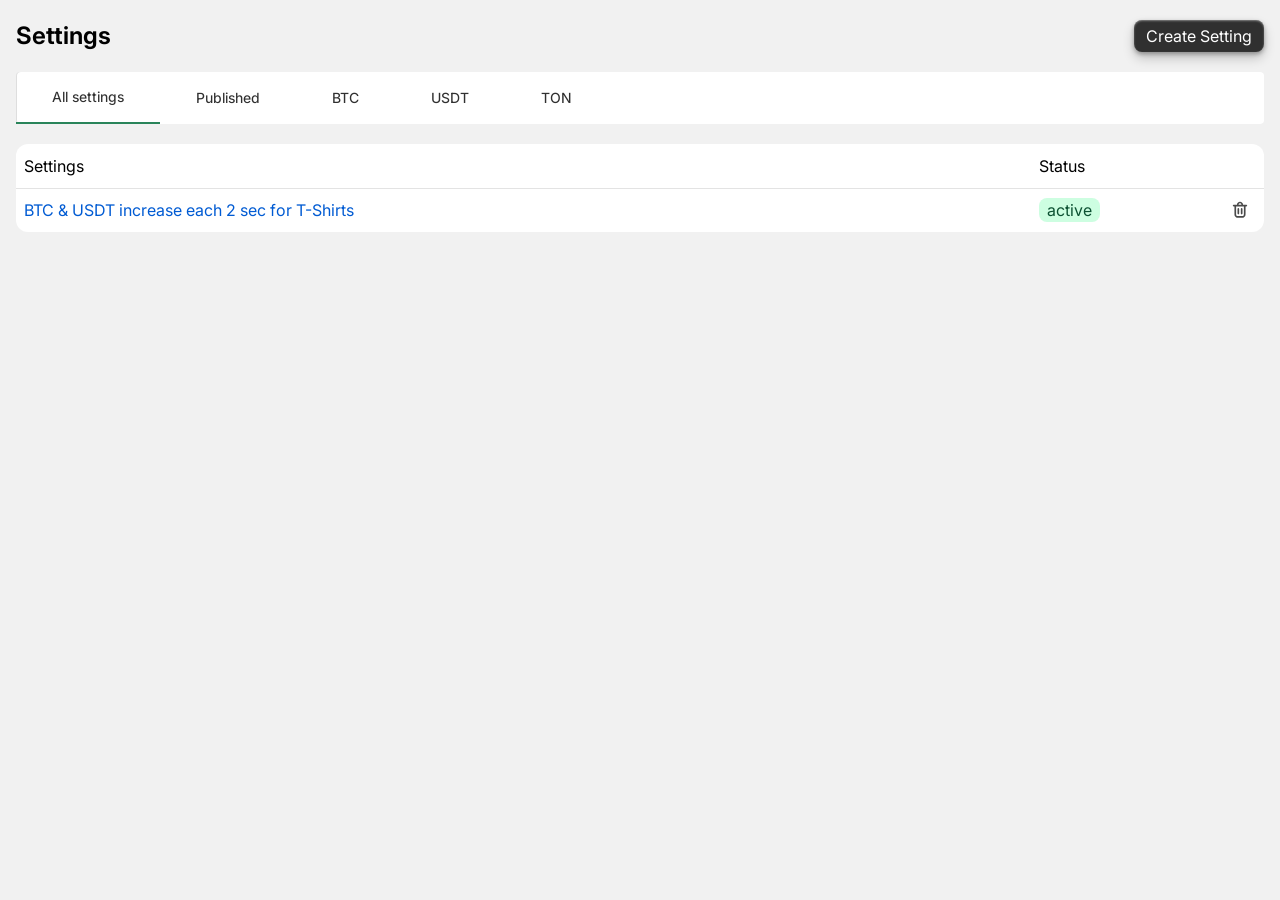
==== commit 68efcff5: "feat: add scripts and fixed errors" ====
--- a/index.html
+++ b/index.html
@@ -30,10 +30,11 @@
         <tbody>
           <thead>
             <tr>
-               <th class="table-head">Settings</th>
+              <th class="table-head">Settings</th>
               <th class="table-head">Status</th>
             </tr>
           </thead>
+
           <tr class="table-elem hidden settingTemplateElem">
             <td>
               <a href="settings.html" class="table-link">Content</a>
@@ -49,7 +50,7 @@
           </tr>
         </tbody>
       </table>
-       <div class="img-wrapper hidden emptyState">
+      <div class="img-wrapper hidden emptyState">
         <img src="./images/chair.png" alt="chair" class="img" />
         <p class="text">Oopsie, seems that you have no settings yet</p>
         <p class="little-text">Create your first setting!</p>
@@ -57,231 +58,167 @@
       </div>
     </div>
     <script type="application/json" id="state">
-      {
-        "currencies": [
-          {
+     {
+    "currencies": [
+        {
             "id": 1,
             "title": "BTC",
             "value": 0.0001
-          },
-          {
+        },
+        {
             "id": 2,
             "title": "USDT",
             "value": 1
-          }
-        ],
-        "settings": [
-          {
+        }
+    ],
+    "settings": [
+        {
             "id": 1,
             "title": "BTC & USDT increase each 2 sec for T-Shirts",
             "status": "active",
             "formulas": [
-              {
-                "id": 1,
-                "title": "BTC in used for T-Shirts",
-                "formula": "X * Y",
-                "frequency": 2000,
-                "currency": "BTC",
-                "targets": {
-                  "collectionsIds": [1, 2],
-                  "products": [
-                    {
-                      "id": 1,
-                      "variantsIds": [1, 2]
+                {
+                    "id": 1,
+                    "title": "BTC in used for T-Shirts",
+                    "formula": "X * Y",
+                    "frequency": 2000,
+                    "currency": "BTC",
+                    "targets": {
+                        "collectionsIds": [
+                            1,
+                            2
+                        ],
+                        "products": [
+                            {
+                                "id": 1,
+                                "variantsIds": [
+                                    1,
+                                    2
+                                ]
+                            }
+                        ]
                     }
-                  ]
-                }
-              },
-              {
-                "id": 1,
-                "title": "USDT in used for hoodies",
-                "formula": "X + Y",
-                "frequency": 2000,
-                "currency": "USDT",
-                "targets": {
-                  "collectionsIds": [3, 4],
-                  "products": [
-                    {
-                      "id": 3,
-                      "variants": [1, 2, 3]
+                },
+                {
+                    "id": 1,
+                    "title": "USDT in used for hoodies",
+                    "formula": "X + Y",
+                    "frequency": 2000,
+                    "currency": "USDT",
+                    "targets": {
+                        "collectionsIds": [
+                            3,
+                            4
+                        ],
+                        "products": [
+                            {
+                                "id": 3,
+                                "variants": [
+                                    1,
+                                    2,
+                                    3
+                                ]
+                            }
+                        ]
                     }
-                  ]
-                }
-              }
-            ]
-          },
-          {
-            "id": 2,
-            "title": "BTC & USDT increase each 2 sec for T-Shirts",
-            "status": "draft",
-            "formulas": [
-              {
-                "id": 1,
-                "title": "BTC in used for T-Shirts",
-                "formula": "X * Y",
-                "frequency": 2000,
-                "currency": "BTC",
-                "targets": {
-                  "collectionsIds": [1, 2],
-                  "products": [
-                    {
-                      "id": 1,
-                      "variantsIds": [1, 2]
-                    }
-                  ]
-                }
-              },
-              {
-                "id": 1,
-                "title": "USDT in used for hoodies",
-                "formula": "X + Y",
-                "frequency": 2000,
-                "currency": "USDT",
-                "targets": {
-                  "collectionsIds": [3, 4],
-                  "products": [
-                    {
-                      "id": 3,
-                      "variants": [1, 2, 3]
-                    }
-                  ]
-                }
-              }
-            ]
-          },
-          {
-            "id": 3,
-            "title": "BTC & USDT increase each 2 sec for T-Shirts",
-            "status": "active",
-            "formulas": [
-              {
-                "id": 1,
-                "title": "BTC in used for T-Shirts",
-                "formula": "X * Y",
-                "frequency": 2000,
-                "currency": "BTC",
-                "targets": {
-                  "collectionsIds": [1, 2],
-                  "products": [
-                    {
-                      "id": 1,
-                      "variantsIds": [1, 2]
-                    }
-                  ]
-                }
-              },
-              {
-                "id": 1,
-                "title": "USDT in used for hoodies",
-                "formula": "X + Y",
-                "frequency": 2000,
-                "currency": "USDT",
-                "targets": {
-                  "collectionsIds": [3, 4],
-                  "products": [
-                    {
-                      "id": 3,
-                      "variants": [1, 2, 3]
-                    }
-                  ]
-                }
-              }
-            ]
-          }
-        ],
-        "collections": [
-          {
+                }
+            ]
+        }
+    ],
+    "collections": [
+        {
             "id": 1,
             "title": "T-Shirts"
-          },
-          {
+        },
+        {
             "id": 2,
             "title": "Hoodies"
-          },
-          {
+        },
+        {
             "id": 3,
             "title": "Socks"
-          },
-          {
+        },
+        {
             "id": 4,
             "title": "Caps"
-          }
-        ],
-        "products": [
-          {
+        }
+    ],
+    "products": [
+        {
             "id": 1,
             "title": "Product 1",
             "price": 11,
             "variants": [
-              {
-                "id": 1,
-                "title": "Black",
-                "price": 11
-              },
-              {
-                "id": 2,
-                "title": "Red",
-                "price": 12
-              },
-              {
-                "id": 3,
-                "title": "White",
-                "price": 13
-              }
-            ]
-          },
-          {
+                {
+                    "id": 1,
+                    "title": "Black",
+                    "price": 11
+                },
+                {
+                    "id": 2,
+                    "title": "Red",
+                    "price": 12
+                },
+                {
+                    "id": 3,
+                    "title": "White",
+                    "price": 13
+                }
+            ]
+        },
+        {
             "id": 2,
             "title": "Product 2",
             "price": 15,
             "variants": []
-          },
-          {
+        },
+        {
             "id": 3,
             "title": "Product 3",
             "price": 20.99,
             "variants": [
-              {
-                "id": 1,
-                "title": "Black",
-                "price": 29.99
-              },
-              {
-                "id": 2,
-                "title": "Red",
-                "price": 20.99
-              },
-              {
-                "id": 3,
-                "title": "White",
-                "price": 29.99
-              }
-            ]
-          },
-          {
+                {
+                    "id": 1,
+                    "title": "Black",
+                    "price": 29.99
+                },
+                {
+                    "id": 2,
+                    "title": "Red",
+                    "price": 20.99
+                },
+                {
+                    "id": 3,
+                    "title": "White",
+                    "price": 29.99
+                }
+            ]
+        },
+        {
             "id": 4,
             "title": "Product 4",
             "price": 50,
             "variants": [
-              {
-                "id": 1,
-                "title": "XXL",
-                "price": 55.99
-              },
-              {
-                "id": 2,
-                "title": "XL",
-                "price": 51.99
-              },
-              {
-                "id": 3,
-                "title": "L",
-                "price": 50
-              }
-            ]
-          }
-        ]
-      }
+                {
+                    "id": 1,
+                    "title": "XXL",
+                    "price": 55.99
+                },
+                {
+                    "id": 2,
+                    "title": "XL",
+                    "price": 51.99
+                },
+                {
+                    "id": 3,
+                    "title": "L",
+                    "price": 50
+                }
+            ]
+        }
+    ]
+}
+
     </script>
     <script src="./scripts/setting-page.js"></script>
   </body>
--- a/scss/styles.css
+++ b/scss/styles.css
@@ -7,8 +7,13 @@
 .container {
   width: 100%;
   padding: 0 16px;
-  display: flex;
-  flex-direction: column;
+  display: -webkit-box;
+  display: -ms-flexbox;
+  display: flex;
+  -webkit-box-orient: vertical;
+  -webkit-box-direction: normal;
+      -ms-flex-direction: column;
+          flex-direction: column;
   gap: 16px;
 }
 
@@ -17,6 +22,7 @@
     gap: 20px;
   }
 }
+
 @media (min-width: 1440px) {
   .container {
     padding: 0 30px;
@@ -36,6 +42,7 @@
       -ms-flex-align: center;
           align-items: center;
 }
+
 h1 {
   font-size: 24px;
   font-weight: 650;
@@ -47,10 +54,13 @@
 .nav {
   width: 100%;
   background-color: #fff;
+  display: -webkit-box;
+  display: -ms-flexbox;
   display: flex;
   height: 42px;
   border-radius: 4px;
-  box-shadow: 1px 0 0 0 rgba(0, 0, 0, 0.13) inset;
+  -webkit-box-shadow: 1px 0 0 0 rgba(0, 0, 0, 0.13) inset;
+          box-shadow: 1px 0 0 0 rgba(0, 0, 0, 0.13) inset;
 }
 
 @media (min-width: 768px) {
@@ -58,12 +68,19 @@
     height: 52px;
   }
 }
+
 .nav-link {
   color: #000;
+  display: -webkit-box;
+  display: -ms-flexbox;
   display: flex;
   height: 100%;
-  align-items: center;
-  justify-content: center;
+  -webkit-box-align: center;
+      -ms-flex-align: center;
+          align-items: center;
+  -webkit-box-pack: center;
+      -ms-flex-pack: center;
+          justify-content: center;
   min-width: 50px;
   padding: 6px 10px;
   font-size: 14px;
@@ -82,6 +99,7 @@
     color: #303030;
   }
 }
+
 @media (min-width: 1440px) {
   .nav-link {
     min-width: 80px;
@@ -91,6 +109,7 @@
     color: #303030;
   }
 }
+
 .active-link {
   border-bottom: 2px solid #29845a;
 }
@@ -157,25 +176,41 @@
   margin-top: 10px;
   width: 100%;
   min-height: 28px;
-  display: flex;
-  flex-direction: column;
+  display: -webkit-box;
+  display: -ms-flexbox;
+  display: flex;
+  -webkit-box-orient: vertical;
+  -webkit-box-direction: normal;
+      -ms-flex-direction: column;
+          flex-direction: column;
   gap: 12px;
 }
 
 @media (min-width: 768px) {
   .wrapper {
-    flex-direction: row;
-    justify-content: space-between;
-    align-items: center;
+    -webkit-box-orient: horizontal;
+    -webkit-box-direction: normal;
+        -ms-flex-direction: row;
+            flex-direction: row;
+    -webkit-box-pack: justify;
+        -ms-flex-pack: justify;
+            justify-content: space-between;
+    -webkit-box-align: center;
+        -ms-flex-align: center;
+            align-items: center;
     margin-bottom: -10px;
   }
 }
+
 @media (min-width: 1440px) {
   .wrapper {
     margin-bottom: -20px;
   }
 }
+
 .headers-wrapper {
+  display: -webkit-box;
+  display: -ms-flexbox;
   display: flex;
   gap: 12px;
 }
@@ -188,8 +223,12 @@
 }
 
 .btn-wrapper {
-  display: flex;
-  align-items: center;
+  display: -webkit-box;
+  display: -ms-flexbox;
+  display: flex;
+  -webkit-box-align: center;
+      -ms-flex-align: center;
+          align-items: center;
   gap: 6px;
 }
 
@@ -199,13 +238,16 @@
   background-color: #fff;
   color: #303030;
   cursor: pointer;
+  -webkit-transition: background-color 200ms ease;
   transition: background-color 200ms ease;
-  box-shadow: 0 -1px 0 0 #b5b5b5 inset, -1px 0 0 0 #e3e3e3 inset, 1px 0 0 0 #e3e3e3 inset, 0 1px 0 0 #e3e3e3 inset;
+  -webkit-box-shadow: 0 -1px 0 0 #b5b5b5 inset, -1px 0 0 0 #e3e3e3 inset, 1px 0 0 0 #e3e3e3 inset, 0 1px 0 0 #e3e3e3 inset;
+          box-shadow: 0 -1px 0 0 #b5b5b5 inset, -1px 0 0 0 #e3e3e3 inset, 1px 0 0 0 #e3e3e3 inset, 0 1px 0 0 #e3e3e3 inset;
 }
 
 .btn:first-child:hover {
   background-color: #f1f1f1;
-  transition-duration: 200ms;
+  -webkit-transition-duration: 200ms;
+          transition-duration: 200ms;
 }
 
 .disabled {
@@ -220,13 +262,16 @@
   background-color: #303030;
   color: #fff;
   cursor: pointer;
+  -webkit-transition: background-color 200ms ease;
   transition: background-color 200ms ease;
-  box-shadow: inset 0 1px 2px rgba(255, 255, 255, 0.4), 0 2px 4px rgba(0, 0, 0, 0.3), 0 6px 12px rgba(0, 0, 0, 0.2);
+  -webkit-box-shadow: inset 0 1px 2px rgba(255, 255, 255, 0.4), 0 2px 4px rgba(0, 0, 0, 0.3), 0 6px 12px rgba(0, 0, 0, 0.2);
+          box-shadow: inset 0 1px 2px rgba(255, 255, 255, 0.4), 0 2px 4px rgba(0, 0, 0, 0.3), 0 6px 12px rgba(0, 0, 0, 0.2);
 }
 
 .btn-link:hover {
   background-color: #0d0d0d;
-  transition-duration: 200ms;
+  -webkit-transition-duration: 200ms;
+          transition-duration: 200ms;
 }
 
 .input-wrapper {
@@ -247,10 +292,15 @@
 }
 
 .input {
+  display: -webkit-box;
+  display: -ms-flexbox;
   display: flex;
   padding: 6px 12px 6px;
-  align-items: center;
-  align-self: stretch;
+  -webkit-box-align: center;
+      -ms-flex-align: center;
+          align-items: center;
+  -ms-flex-item-align: stretch;
+      align-self: stretch;
   border: 1px solid #8a8a8a;
   border-radius: 8px;
   background-color: #fdfdfd;
@@ -264,9 +314,16 @@
   background-color: #fff;
   border-radius: 12px;
   margin: auto;
-  display: flex;
-  flex-direction: column;
-  align-items: center;
+  display: -webkit-box;
+  display: -ms-flexbox;
+  display: flex;
+  -webkit-box-orient: vertical;
+  -webkit-box-direction: normal;
+      -ms-flex-direction: column;
+          flex-direction: column;
+  -webkit-box-align: center;
+      -ms-flex-align: center;
+          align-items: center;
   padding: 40px 16px 64px;
   margin-bottom: 36px;
 }
@@ -309,6 +366,7 @@
     font-size: 16px;
   }
 }
+
 .h3 {
   letter-spacing: -0.2px;
   margin-bottom: 12px;
@@ -319,20 +377,33 @@
 }
 
 .list-item {
-  display: flex;
-  justify-content: space-between;
-  align-items: center;
+  display: -webkit-box;
+  display: -ms-flexbox;
+  display: flex;
+  -webkit-box-pack: justify;
+      -ms-flex-pack: justify;
+          justify-content: space-between;
+  -webkit-box-align: center;
+      -ms-flex-align: center;
+          align-items: center;
   height: 44px;
 }
 
 .icons-wrapper {
+  display: -webkit-box;
+  display: -ms-flexbox;
   display: flex;
   gap: 30px;
 }
 
 .section {
-  display: flex;
-  flex-direction: column;
+  display: -webkit-box;
+  display: -ms-flexbox;
+  display: flex;
+  -webkit-box-orient: vertical;
+  -webkit-box-direction: normal;
+      -ms-flex-direction: column;
+          flex-direction: column;
   gap: 16px;
   margin-top: -40px;
   margin-bottom: 20px;
@@ -340,9 +411,13 @@
 
 @media (min-width: 768px) {
   .section {
-    flex-direction: row;
-  }
-}
+    -webkit-box-orient: horizontal;
+    -webkit-box-direction: normal;
+        -ms-flex-direction: row;
+            flex-direction: row;
+  }
+}
+
 .formula {
   width: 100%;
   background-color: #fff;
@@ -356,7 +431,10 @@
     height: 632px;
   }
 }
+
 .formula-wrapper {
+  display: -webkit-box;
+  display: -ms-flexbox;
   display: flex;
   gap: 4px;
   margin-bottom: 14px;
@@ -414,8 +492,12 @@
 }
 
 .box-list-item {
-  display: flex;
-  align-items: center;
+  display: -webkit-box;
+  display: -ms-flexbox;
+  display: flex;
+  -webkit-box-align: center;
+      -ms-flex-align: center;
+          align-items: center;
   gap: 10px;
   padding: 12px;
 }
@@ -438,19 +520,27 @@
   background-color: #303030;
   color: #fff;
   cursor: pointer;
+  -webkit-transition: background-color 200ms ease;
   transition: background-color 200ms ease;
-  box-shadow: inset 0 1px 2px rgba(255, 255, 255, 0.4), 0 2px 4px rgba(0, 0, 0, 0.3), 0 6px 12px rgba(0, 0, 0, 0.2);
+  -webkit-box-shadow: inset 0 1px 2px rgba(255, 255, 255, 0.4), 0 2px 4px rgba(0, 0, 0, 0.3), 0 6px 12px rgba(0, 0, 0, 0.2);
+          box-shadow: inset 0 1px 2px rgba(255, 255, 255, 0.4), 0 2px 4px rgba(0, 0, 0, 0.3), 0 6px 12px rgba(0, 0, 0, 0.2);
 }
 
 .box-btn:hover {
   background-color: #0d0d0d;
-  transition-duration: 200ms;
+  -webkit-transition-duration: 200ms;
+          transition-duration: 200ms;
 }
 
 .inner-section {
   width: 100%;
-  display: flex;
-  flex-direction: column;
+  display: -webkit-box;
+  display: -ms-flexbox;
+  display: flex;
+  -webkit-box-orient: vertical;
+  -webkit-box-direction: normal;
+      -ms-flex-direction: column;
+          flex-direction: column;
   gap: 12px;
 }
 
@@ -459,6 +549,7 @@
     width: 50%;
   }
 }
+
 .collections {
   width: 100%;
   background-color: #fff;
@@ -483,11 +574,15 @@
 }
 
 .checkbox-wrapper {
+  display: -webkit-box;
+  display: -ms-flexbox;
   display: flex;
   gap: 12px;
 }
 
 .custom-checkbox {
+  display: -webkit-inline-box;
+  display: -ms-inline-flexbox;
   display: inline-flex;
   position: relative;
 }
@@ -499,10 +594,17 @@
   background-color: #fff;
   border-radius: 4px;
   border: 1px solid #8a8a8a;
-  display: flex;
-  align-items: center;
-  justify-content: center;
+  display: -webkit-box;
+  display: -ms-flexbox;
+  display: flex;
+  -webkit-box-align: center;
+      -ms-flex-align: center;
+          align-items: center;
+  -webkit-box-pack: center;
+      -ms-flex-pack: center;
+          justify-content: center;
   cursor: pointer;
+  -webkit-transition: background 200ms ease;
   transition: background 200ms ease;
 }
 
@@ -515,7 +617,8 @@
   height: 2px;
   border-radius: 2px;
   background-color: white;
-  transform: translate(-50%, -50%);
+  -webkit-transform: translate(-50%, -50%);
+          transform: translate(-50%, -50%);
 }
 
 .line::after {
@@ -525,6 +628,7 @@
   background-color: white;
   border-radius: 1px;
   opacity: 0;
+  -webkit-transition: opacity 0.2s ease;
   transition: opacity 0.2s ease;
 }
 
@@ -547,8 +651,10 @@
   border: solid white;
   border-width: 0 3px 3px 0;
   border-radius: 1px;
-  transform: rotate(45deg);
+  -webkit-transform: rotate(45deg);
+          transform: rotate(45deg);
   opacity: 0;
+  -webkit-transition: opacity 0.2s ease;
   transition: opacity 0.2s ease;
 }
 
@@ -561,6 +667,8 @@
 }
 
 .collections-btn-wrapper {
+  display: -webkit-box;
+  display: -ms-flexbox;
   display: flex;
   gap: 2px;
 }
@@ -572,8 +680,10 @@
   background-color: #fff;
   color: #303030;
   cursor: pointer;
+  -webkit-transition: background-color 200ms ease;
   transition: background-color 200ms ease;
-  box-shadow: 0 -1px 0 0 #b5b5b5 inset, -1px 0 0 0 #e3e3e3 inset, 1px 0 0 0 #e3e3e3 inset, 0 1px 0 0 #e3e3e3 inset;
+  -webkit-box-shadow: 0 -1px 0 0 #b5b5b5 inset, -1px 0 0 0 #e3e3e3 inset, 1px 0 0 0 #e3e3e3 inset, 0 1px 0 0 #e3e3e3 inset;
+          box-shadow: 0 -1px 0 0 #b5b5b5 inset, -1px 0 0 0 #e3e3e3 inset, 1px 0 0 0 #e3e3e3 inset, 0 1px 0 0 #e3e3e3 inset;
 }
 
 .collections-btn-save {
@@ -582,18 +692,22 @@
   background-color: #303030;
   color: #fff;
   cursor: pointer;
+  -webkit-transition: background-color 200ms ease;
   transition: background-color 200ms ease;
-  box-shadow: inset 0 1px 2px rgba(255, 255, 255, 0.4), 0 2px 4px rgba(0, 0, 0, 0.3), 0 6px 12px rgba(0, 0, 0, 0.2);
+  -webkit-box-shadow: inset 0 1px 2px rgba(255, 255, 255, 0.4), 0 2px 4px rgba(0, 0, 0, 0.3), 0 6px 12px rgba(0, 0, 0, 0.2);
+          box-shadow: inset 0 1px 2px rgba(255, 255, 255, 0.4), 0 2px 4px rgba(0, 0, 0, 0.3), 0 6px 12px rgba(0, 0, 0, 0.2);
 }
 
 .collections-btn-save:hover {
   background-color: #0d0d0d;
-  transition-duration: 200ms;
+  -webkit-transition-duration: 200ms;
+          transition-duration: 200ms;
 }
 
 .collections-btn-cancel:hover {
   background-color: #ececec;
-  transition-duration: 200ms;
+  -webkit-transition-duration: 200ms;
+          transition-duration: 200ms;
 }
 
 .arrow-icon {
@@ -603,14 +717,23 @@
 }
 
 .product-box {
+  display: -webkit-box;
+  display: -ms-flexbox;
   display: flex;
   gap: 6px;
-  align-items: center;
+  -webkit-box-align: center;
+      -ms-flex-align: center;
+          align-items: center;
 }
 
 .product-list-item {
-  display: flex;
-  flex-direction: column;
+  display: -webkit-box;
+  display: -ms-flexbox;
+  display: flex;
+  -webkit-box-orient: vertical;
+  -webkit-box-direction: normal;
+      -ms-flex-direction: column;
+          flex-direction: column;
   gap: 10px;
   padding: 12px;
 }
@@ -621,16 +744,25 @@
 
 .variant-products {
   padding-left: 36px;
-  display: flex;
-  flex-direction: column;
+  display: -webkit-box;
+  display: -ms-flexbox;
+  display: flex;
+  -webkit-box-orient: vertical;
+  -webkit-box-direction: normal;
+      -ms-flex-direction: column;
+          flex-direction: column;
   gap: 12px;
 }
 
 .variants {
+  display: -webkit-box;
+  display: -ms-flexbox;
   display: flex;
   gap: 6px;
-  align-items: center;
-}/*# sourceMappingURL=styles.css.map */
+  -webkit-box-align: center;
+      -ms-flex-align: center;
+          align-items: center;
+}
 
 .hidden {
   display: none;
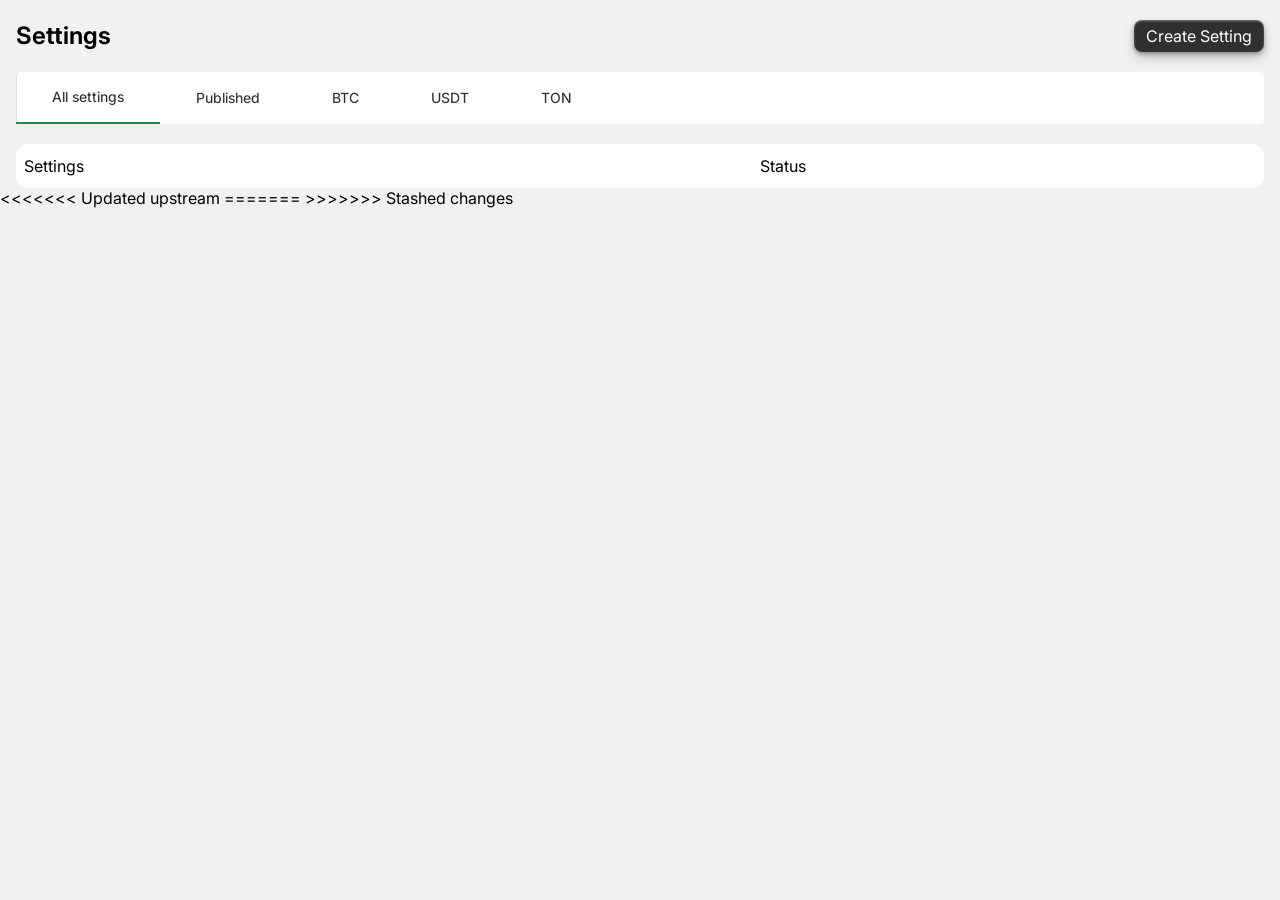
==== commit d5dd1a32: "feat: add scripts and fixed errors" ====
--- a/index.html
+++ b/index.html
@@ -57,8 +57,12 @@
         <a href="settings.html" class="btn-link">+</a>
       </div>
     </div>
+<<<<<<< Updated upstream
     <script type="application/json" id="state">
      {
+=======
+    <script type="application/json" id="state">{
+>>>>>>> Stashed changes
     "currencies": [
         {
             "id": 1,
@@ -218,8 +222,12 @@
         }
     ]
 }
+<<<<<<< Updated upstream
 
     </script>
     <script src="./scripts/setting-page.js"></script>
+=======
+       </script>
+>>>>>>> Stashed changes
   </body>
 </html>
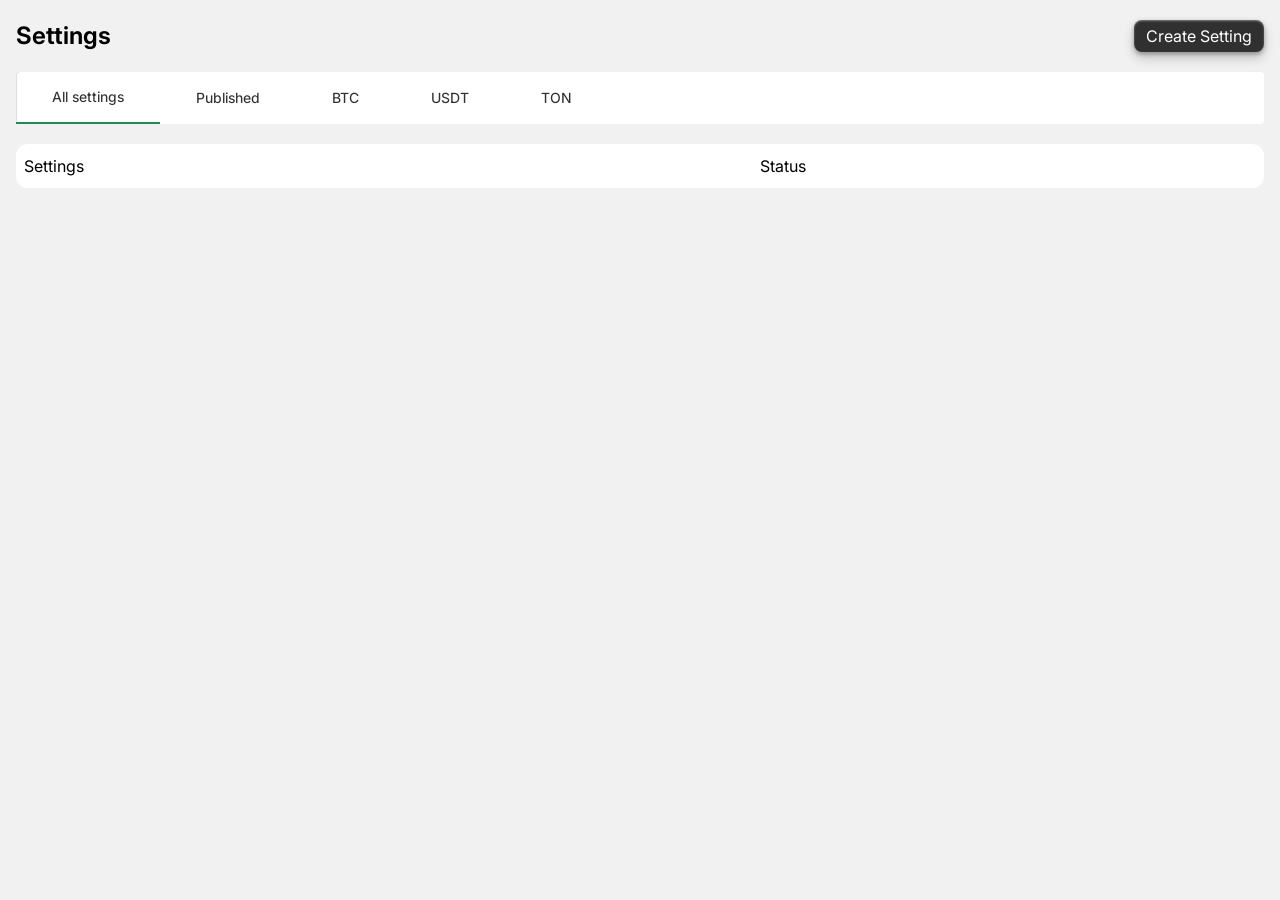
==== commit b0bcba3b: "feat: прибрав зайвий текст" ====
--- a/index.html
+++ b/index.html
@@ -57,12 +57,12 @@
         <a href="settings.html" class="btn-link">+</a>
       </div>
     </div>
-<<<<<<< Updated upstream
+
     <script type="application/json" id="state">
      {
-=======
+
     <script type="application/json" id="state">{
->>>>>>> Stashed changes
+
     "currencies": [
         {
             "id": 1,
@@ -222,12 +222,10 @@
         }
     ]
 }
-<<<<<<< Updated upstream
 
     </script>
     <script src="./scripts/setting-page.js"></script>
-=======
        </script>
->>>>>>> Stashed changes
+
   </body>
 </html>
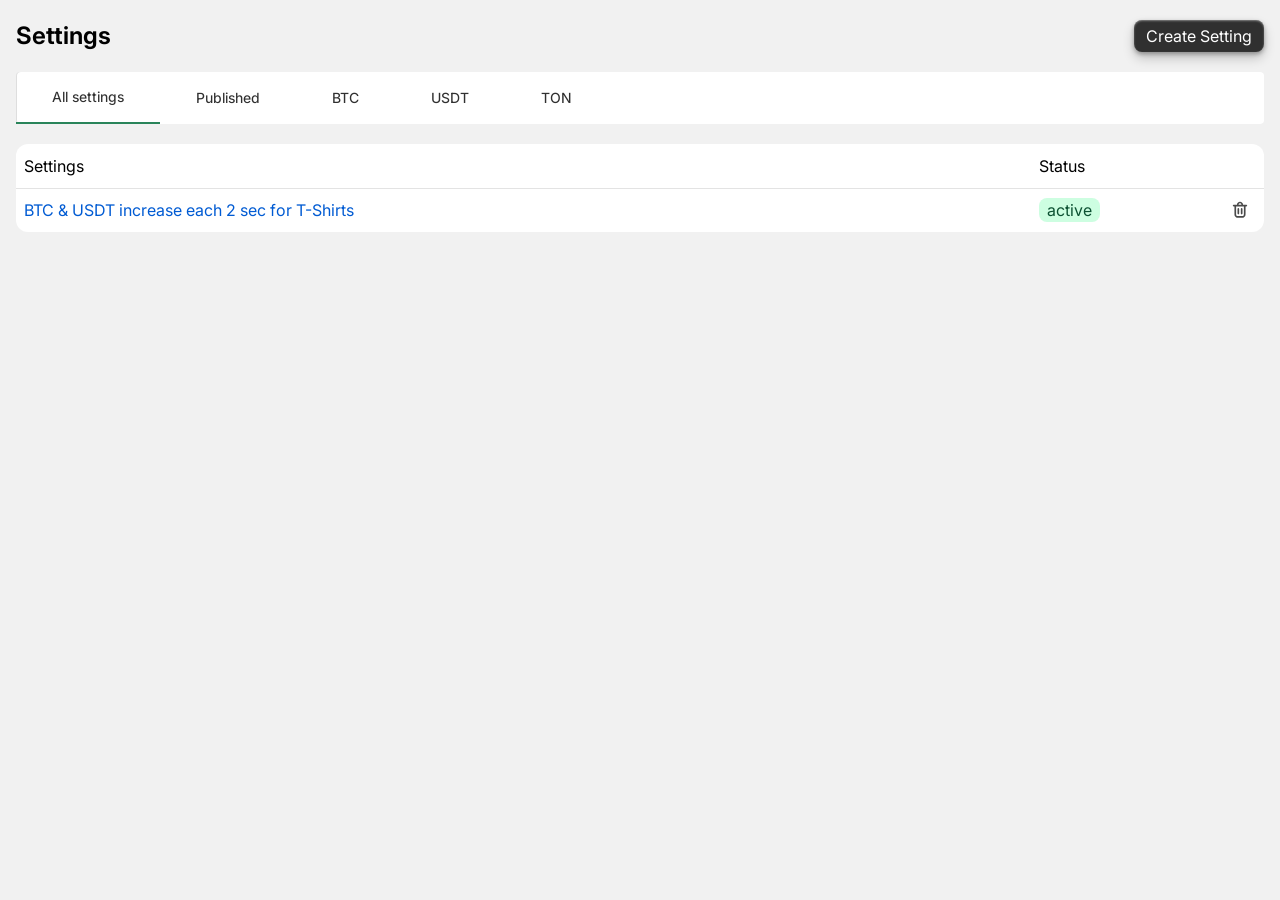
==== commit c8326578: "feat: delete error" ====
--- a/index.html
+++ b/index.html
@@ -59,9 +59,9 @@
     </div>
 
     <script type="application/json" id="state">
-     {
-
-    <script type="application/json" id="state">{
+     
+
+   {
 
     "currencies": [
         {
@@ -225,7 +225,7 @@
 
     </script>
     <script src="./scripts/setting-page.js"></script>
-       </script>
+       
 
   </body>
 </html>
